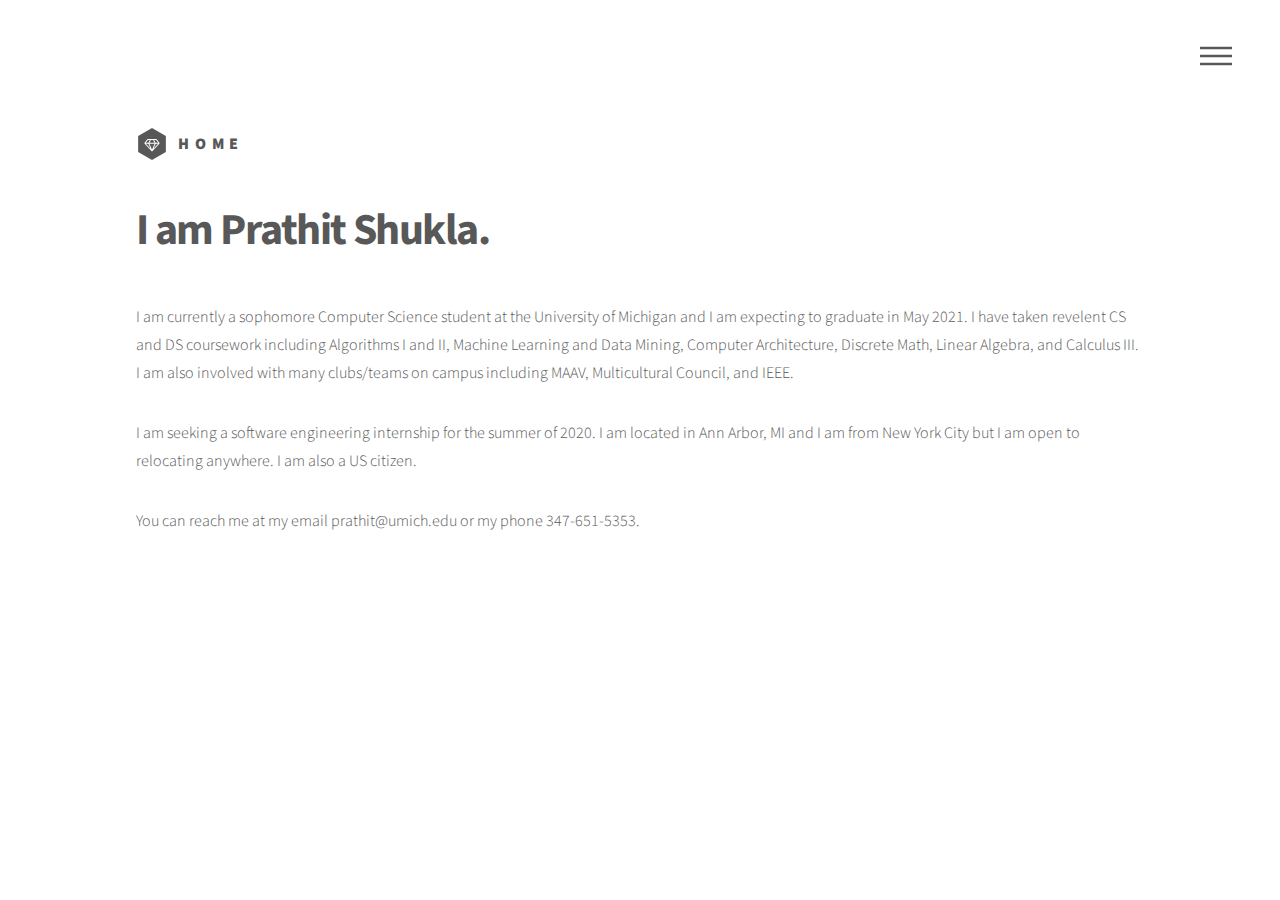
==== about.html @ e32b0708 "Added new working links" ====
<!DOCTYPE HTML>
<!--
	Phantom by HTML5 UP
	html5up.net | @ajlkn
	Free for personal and commercial use under the CCA 3.0 license (html5up.net/license)
-->
<html>
	<head>
	
		<meta charset="utf-8" />
		<meta name="viewport" content="width=device-width, initial-scale=1, user-scalable=no" />
		<link rel="stylesheet" href="assets/css/main.css" />
		<noscript><link rel="stylesheet" href="assets/css/noscript.css" /></noscript>
	</head>
	<body class="is-preload">
		<!-- Wrapper -->
			<div id="wrapper">

				<!-- Header -->
					<header id="header">
						<div class="inner">

							<!-- Logo -->
								<a href="index.html" class="logo">
									<span class="symbol"><img src="images/logo.svg" alt="" /></span><span class="title">Home</span>
								</a>

							<!-- Nav -->
								<nav>
									<ul>
										<li><a href="#menu">Menu</a></li>
									</ul>
								</nav>

						</div>
					</header>

				<!-- Menu -->
					<nav id="menu">
						<h2>Menu</h2>
						<ul>
							<li><a href="index.html">Home</a></li>
							<li><a href="about.html">About Me</a></li>
						</ul>
					</nav>

				<!-- Main -->
					<div id="main">
						<div class="inner">
							<h1>I am Prathit Shukla.</h1>
							
							<p>I am currently a sophomore Computer Science student at the University of Michigan and I am expecting to graduate in May 2021. I have taken revelent CS and DS coursework including Algorithms I and II, Machine Learning and Data Mining, Computer Architecture, Discrete Math, Linear Algebra, and Calculus III. I am also involved with many clubs/teams on campus including MAAV, Multicultural Council, and IEEE. </p>
							<p>I am seeking a software engineering internship for the summer of 2020. I am located in Ann Arbor, MI and I am from New York City but I am open to relocating anywhere. I am also a US citizen. </p>
							<p>You can reach me at my email prathit@umich.edu or my phone 347-651-5353. </p>
						</div>
					</div>

				

			</div>

		<!-- Scripts -->
			<script src="assets/js/jquery.min.js"></script>
			<script src="assets/js/browser.min.js"></script>
			<script src="assets/js/breakpoints.min.js"></script>
			<script src="assets/js/util.js"></script>
			<script src="assets/js/main.js"></script>

	</body>
</html>
---- assets/css/main.css ----
@import url(fontawesome-all.min.css);
@import url("https://fonts.googleapis.com/css?family=Source+Sans+Pro:300,700,900");

/*
	Phantom by HTML5 UP
	html5up.net | @ajlkn
	Free for personal and commercial use under the CCA 3.0 license (html5up.net/license)
*/

hr {
	display: block;
	position: relative;
	padding: 0;
	margin: 8px auto;
	height: 0;
	width: 100%;
	max-height: 0;
	font-size: 1px;
	line-height: 0;
	clear: both;
	border: none;
	border-top: 1px solid #aaaaaa;
	border-bottom: 1px solid #ffffff;
 }

html, body, div, span, applet, object,
iframe, h1, h2, h3, h4, h5, h6, p, blockquote,
pre, a, abbr, acronym, address, big, cite,
code, del, dfn, em, img, ins, kbd, q, s, samp,
small, strike, strong, sub, sup, tt, var, b,
u, i, center, dl, dt, dd, ol, ul, li, fieldset,
form, label, legend, table, caption, tbody,
tfoot, thead, tr, th, td, article, aside,
canvas, details, embed, figure, figcaption,
footer, header, hgroup, menu, nav, output, ruby,
section, summary, time, mark, audio, video {
	margin: 0;
	padding: 0;
	border: 0;
	font-size: 100%;
	font: inherit;
	vertical-align: baseline;}

article, aside, details, figcaption, figure,
footer, header, hgroup, menu, nav, section {
	display: block;}

body {
	line-height: 1;
}

ol, ul {
	list-style: none;
}

blockquote, q {
	quotes: none;
}

	blockquote:before, blockquote:after, q:before, q:after {
		content: '';
		content: none;
	}

table {
	border-collapse: collapse;
	border-spacing: 0;
}

body {
	-webkit-text-size-adjust: none;
}

mark {
	background-color: transparent;
	color: inherit;
}

input::-moz-focus-inner {
	border: 0;
	padding: 0;
}

input, select, textarea {
	-moz-appearance: none;
	-webkit-appearance: none;
	-ms-appearance: none;
	appearance: none;
}

/* Basic */

	@-ms-viewport {
		width: device-width;
	}

	body {
		-ms-overflow-style: scrollbar;
	}

	@media screen and (max-width: 480px) {

		html, body {
			min-width: 320px;
		}

	}

	html {
		box-sizing: border-box;
	}

	*, *:before, *:after {
		box-sizing: inherit;
	}

	body {
		background: #ffffff;
	}

		body.is-preload *, body.is-preload *:before, body.is-preload *:after {
			-moz-animation: none !important;
			-webkit-animation: none !important;
			-ms-animation: none !important;
			animation: none !important;
			-moz-transition: none !important;
			-webkit-transition: none !important;
			-ms-transition: none !important;
			transition: none !important;
		}

/* Type */

	body, input, select, textarea {
		color: #585858;
		font-family: "Source Sans Pro", Helvetica, sans-serif;
		font-size: 16pt;
		font-weight: 300;
		line-height: 1.75;
	}

		@media screen and (max-width: 1680px) {

			body, input, select, textarea {
				font-size: 14pt;
			}

		}

		@media screen and (max-width: 1280px) {

			body, input, select, textarea {
				font-size: 12pt;
			}

		}

	a {
		-moz-transition: border-bottom-color 0.2s ease, color 0.2s ease;
		-webkit-transition: border-bottom-color 0.2s ease, color 0.2s ease;
		-ms-transition: border-bottom-color 0.2s ease, color 0.2s ease;
		transition: border-bottom-color 0.2s ease, color 0.2s ease;
		text-decoration: none;
		color: #585858;
		border-bottom: dotted 1px rgba(88, 88, 88, 0.5);
	}

		a:hover {
			border-bottom-color: transparent;
			color: #f2849e !important;
		}

	strong, b {
		font-weight: 900;
	}

	em, i {
		font-style: italic;
	}

	p {
		margin: 0 0 2em 0;
	}

	h1 {
		font-size: 2.75em;
		font-weight: 700;
		line-height: 1.3;
		margin: 0 0 1em 0;
		letter-spacing: -0.035em;
	}

		h1 a {
			color: inherit;
		}

		@media screen and (max-width: 736px) {

			h1 {
				font-size: 2em;
				margin: 0 0 1em 0;
			}

		}

		@media screen and (max-width: 360px) {

			h1 {
				font-size: 1.75em;
			}

		}

	h2, h3, h4, h5, h6 {
		font-weight: 900;
		line-height: 1.5;
		margin: 0 0 2em 0;
		text-transform: uppercase;
		letter-spacing: 0.35em;
	}

		h2 a, h3 a, h4 a, h5 a, h6 a {
			color: inherit;
		}

	h2 {
		font-size: 1.1em;
	}

	h3 {
		font-size: 1em;
	}

	h4 {
		font-size: 0.8em;
	}

	h5 {
		font-size: 0.8em;
	}

	h6 {
		font-size: 0.8em;
	}

	@media screen and (max-width: 980px) {

		h1 br, h2 br, h3 br, h4 br, h5 br, h6 br {
			display: none;
		}

	}

	@media screen and (max-width: 736px) {

		h2 {
			font-size: 1em;
		}

		h3 {
			font-size: 0.8em;
		}

	}

	sub {
		font-size: 0.8em;
		position: relative;
		top: 0.5em;
	}

	sup {
		font-size: 0.8em;
		position: relative;
		top: -0.5em;
	}

	blockquote {
		border-left: solid 4px #c9c9c9;
		font-style: italic;
		margin: 0 0 2em 0;
		padding: 0.5em 0 0.5em 2em;
	}

	code {
		background: rgba(144, 144, 144, 0.075);
		border-radius: 4px;
		border: solid 1px #c9c9c9;
		font-family: "Courier New", monospace;
		font-size: 0.9em;
		margin: 0 0.25em;
		padding: 0.25em 0.65em;
	}

	pre {
		-webkit-overflow-scrolling: touch;
		font-family: "Courier New", monospace;
		font-size: 0.9em;
		margin: 0 0 2em 0;
	}

		pre code {
			display: block;
			line-height: 1.75;
			padding: 1em 1.5em;
			overflow-x: auto;
		}

	hr {
		border: 0;
		border-bottom: solid 1px #c9c9c9;
		margin: 2em 0;
	}

		hr.major {
			margin: 3em 0;
		}

	.align-left {
		text-align: left;
	}

	.align-center {
		text-align: center;
	}

	.align-right {
		text-align: right;
	}

/* Row */

	.row {
		display: flex;
		flex-wrap: wrap;
		box-sizing: border-box;
		align-items: stretch;
	}

		.row > * {
			box-sizing: border-box;
		}

		.row.gtr-uniform > * > :last-child {
			margin-bottom: 0;
		}

		.row.aln-left {
			justify-content: flex-start;
		}

		.row.aln-center {
			justify-content: center;
		}

		.row.aln-right {
			justify-content: flex-end;
		}

		.row.aln-top {
			align-items: flex-start;
		}

		.row.aln-middle {
			align-items: center;
		}

		.row.aln-bottom {
			align-items: flex-end;
		}

		.row > .imp {
			order: -1;
		}

		.row > .col-1 {
			width: 8.33333%;
		}

		.row > .off-1 {
			margin-left: 8.33333%;
		}

		.row > .col-2 {
			width: 16.66667%;
		}

		.row > .off-2 {
			margin-left: 16.66667%;
		}

		.row > .col-3 {
			width: 25%;
		}

		.row > .off-3 {
			margin-left: 25%;
		}

		.row > .col-4 {
			width: 33.33333%;
		}

		.row > .off-4 {
			margin-left: 33.33333%;
		}

		.row > .col-5 {
			width: 41.66667%;
		}

		.row > .off-5 {
			margin-left: 41.66667%;
		}

		.row > .col-6 {
			width: 50%;
		}

		.row > .off-6 {
			margin-left: 50%;
		}

		.row > .col-7 {
			width: 58.33333%;
		}

		.row > .off-7 {
			margin-left: 58.33333%;
		}

		.row > .col-8 {
			width: 66.66667%;
		}

		.row > .off-8 {
			margin-left: 66.66667%;
		}

		.row > .col-9 {
			width: 75%;
		}

		.row > .off-9 {
			margin-left: 75%;
		}

		.row > .col-10 {
			width: 83.33333%;
		}

		.row > .off-10 {
			margin-left: 83.33333%;
		}

		.row > .col-11 {
			width: 91.66667%;
		}

		.row > .off-11 {
			margin-left: 91.66667%;
		}

		.row > .col-12 {
			width: 100%;
		}

		.row > .off-12 {
			margin-left: 100%;
		}

		.row.gtr-0 {
			margin-top: 0;
			margin-left: 0em;
		}

			.row.gtr-0 > * {
				padding: 0 0 0 0em;
			}

			.row.gtr-0.gtr-uniform {
				margin-top: 0em;
			}

				.row.gtr-0.gtr-uniform > * {
					padding-top: 0em;
				}

		.row.gtr-25 {
			margin-top: 0;
			margin-left: -0.5em;
		}

			.row.gtr-25 > * {
				padding: 0 0 0 0.5em;
			}

			.row.gtr-25.gtr-uniform {
				margin-top: -0.5em;
			}

				.row.gtr-25.gtr-uniform > * {
					padding-top: 0.5em;
				}

		.row.gtr-50 {
			margin-top: 0;
			margin-left: -1em;
		}

			.row.gtr-50 > * {
				padding: 0 0 0 1em;
			}

			.row.gtr-50.gtr-uniform {
				margin-top: -1em;
			}

				.row.gtr-50.gtr-uniform > * {
					padding-top: 1em;
				}

		.row {
			margin-top: 0;
			margin-left: -2em;
		}

			.row > * {
				padding: 0 0 0 2em;
			}

			.row.gtr-uniform {
				margin-top: -2em;
			}

				.row.gtr-uniform > * {
					padding-top: 2em;
				}

		.row.gtr-150 {
			margin-top: 0;
			margin-left: -3em;
		}

			.row.gtr-150 > * {
				padding: 0 0 0 3em;
			}

			.row.gtr-150.gtr-uniform {
				margin-top: -3em;
			}

				.row.gtr-150.gtr-uniform > * {
					padding-top: 3em;
				}

		.row.gtr-200 {
			margin-top: 0;
			margin-left: -4em;
		}

			.row.gtr-200 > * {
				padding: 0 0 0 4em;
			}

			.row.gtr-200.gtr-uniform {
				margin-top: -4em;
			}

				.row.gtr-200.gtr-uniform > * {
					padding-top: 4em;
				}

		@media screen and (max-width: 1680px) {

			.row {
				display: flex;
				flex-wrap: wrap;
				box-sizing: border-box;
				align-items: stretch;
			}

				.row > * {
					box-sizing: border-box;
				}

				.row.gtr-uniform > * > :last-child {
					margin-bottom: 0;
				}

				.row.aln-left {
					justify-content: flex-start;
				}

				.row.aln-center {
					justify-content: center;
				}

				.row.aln-right {
					justify-content: flex-end;
				}

				.row.aln-top {
					align-items: flex-start;
				}

				.row.aln-middle {
					align-items: center;
				}

				.row.aln-bottom {
					align-items: flex-end;
				}

				.row > .imp-xlarge {
					order: -1;
				}

				.row > .col-1-xlarge {
					width: 8.33333%;
				}

				.row > .off-1-xlarge {
					margin-left: 8.33333%;
				}

				.row > .col-2-xlarge {
					width: 16.66667%;
				}

				.row > .off-2-xlarge {
					margin-left: 16.66667%;
				}

				.row > .col-3-xlarge {
					width: 25%;
				}

				.row > .off-3-xlarge {
					margin-left: 25%;
				}

				.row > .col-4-xlarge {
					width: 33.33333%;
				}

				.row > .off-4-xlarge {
					margin-left: 33.33333%;
				}

				.row > .col-5-xlarge {
					width: 41.66667%;
				}

				.row > .off-5-xlarge {
					margin-left: 41.66667%;
				}

				.row > .col-6-xlarge {
					width: 50%;
				}

				.row > .off-6-xlarge {
					margin-left: 50%;
				}

				.row > .col-7-xlarge {
					width: 58.33333%;
				}

				.row > .off-7-xlarge {
					margin-left: 58.33333%;
				}

				.row > .col-8-xlarge {
					width: 66.66667%;
				}

				.row > .off-8-xlarge {
					margin-left: 66.66667%;
				}

				.row > .col-9-xlarge {
					width: 75%;
				}

				.row > .off-9-xlarge {
					margin-left: 75%;
				}

				.row > .col-10-xlarge {
					width: 83.33333%;
				}

				.row > .off-10-xlarge {
					margin-left: 83.33333%;
				}

				.row > .col-11-xlarge {
					width: 91.66667%;
				}

				.row > .off-11-xlarge {
					margin-left: 91.66667%;
				}

				.row > .col-12-xlarge {
					width: 100%;
				}

				.row > .off-12-xlarge {
					margin-left: 100%;
				}

				.row.gtr-0 {
					margin-top: 0;
					margin-left: 0em;
				}

					.row.gtr-0 > * {
						padding: 0 0 0 0em;
					}

					.row.gtr-0.gtr-uniform {
						margin-top: 0em;
					}

						.row.gtr-0.gtr-uniform > * {
							padding-top: 0em;
						}

				.row.gtr-25 {
					margin-top: 0;
					margin-left: -0.5em;
				}

					.row.gtr-25 > * {
						padding: 0 0 0 0.5em;
					}

					.row.gtr-25.gtr-uniform {
						margin-top: -0.5em;
					}

						.row.gtr-25.gtr-uniform > * {
							padding-top: 0.5em;
						}

				.row.gtr-50 {
					margin-top: 0;
					margin-left: -1em;
				}

					.row.gtr-50 > * {
						padding: 0 0 0 1em;
					}

					.row.gtr-50.gtr-uniform {
						margin-top: -1em;
					}

						.row.gtr-50.gtr-uniform > * {
							padding-top: 1em;
						}

				.row {
					margin-top: 0;
					margin-left: -2em;
				}

					.row > * {
						padding: 0 0 0 2em;
					}

					.row.gtr-uniform {
						margin-top: -2em;
					}

						.row.gtr-uniform > * {
							padding-top: 2em;
						}

				.row.gtr-150 {
					margin-top: 0;
					margin-left: -3em;
				}

					.row.gtr-150 > * {
						padding: 0 0 0 3em;
					}

					.row.gtr-150.gtr-uniform {
						margin-top: -3em;
					}

						.row.gtr-150.gtr-uniform > * {
							padding-top: 3em;
						}

				.row.gtr-200 {
					margin-top: 0;
					margin-left: -4em;
				}

					.row.gtr-200 > * {
						padding: 0 0 0 4em;
					}

					.row.gtr-200.gtr-uniform {
						margin-top: -4em;
					}

						.row.gtr-200.gtr-uniform > * {
							padding-top: 4em;
						}

		}

		@media screen and (max-width: 1280px) {

			.row {
				display: flex;
				flex-wrap: wrap;
				box-sizing: border-box;
				align-items: stretch;
			}

				.row > * {
					box-sizing: border-box;
				}

				.row.gtr-uniform > * > :last-child {
					margin-bottom: 0;
				}

				.row.aln-left {
					justify-content: flex-start;
				}

				.row.aln-center {
					justify-content: center;
				}

				.row.aln-right {
					justify-content: flex-end;
				}

				.row.aln-top {
					align-items: flex-start;
				}

				.row.aln-middle {
					align-items: center;
				}

				.row.aln-bottom {
					align-items: flex-end;
				}

				.row > .imp-large {
					order: -1;
				}

				.row > .col-1-large {
					width: 8.33333%;
				}

				.row > .off-1-large {
					margin-left: 8.33333%;
				}

				.row > .col-2-large {
					width: 16.66667%;
				}

				.row > .off-2-large {
					margin-left: 16.66667%;
				}

				.row > .col-3-large {
					width: 25%;
				}

				.row > .off-3-large {
					margin-left: 25%;
				}

				.row > .col-4-large {
					width: 33.33333%;
				}

				.row > .off-4-large {
					margin-left: 33.33333%;
				}

				.row > .col-5-large {
					width: 41.66667%;
				}

				.row > .off-5-large {
					margin-left: 41.66667%;
				}

				.row > .col-6-large {
					width: 50%;
				}

				.row > .off-6-large {
					margin-left: 50%;
				}

				.row > .col-7-large {
					width: 58.33333%;
				}

				.row > .off-7-large {
					margin-left: 58.33333%;
				}

				.row > .col-8-large {
					width: 66.66667%;
				}

				.row > .off-8-large {
					margin-left: 66.66667%;
				}

				.row > .col-9-large {
					width: 75%;
				}

				.row > .off-9-large {
					margin-left: 75%;
				}

				.row > .col-10-large {
					width: 83.33333%;
				}

				.row > .off-10-large {
					margin-left: 83.33333%;
				}

				.row > .col-11-large {
					width: 91.66667%;
				}

				.row > .off-11-large {
					margin-left: 91.66667%;
				}

				.row > .col-12-large {
					width: 100%;
				}

				.row > .off-12-large {
					margin-left: 100%;
				}

				.row.gtr-0 {
					margin-top: 0;
					margin-left: 0em;
				}

					.row.gtr-0 > * {
						padding: 0 0 0 0em;
					}

					.row.gtr-0.gtr-uniform {
						margin-top: 0em;
					}

						.row.gtr-0.gtr-uniform > * {
							padding-top: 0em;
						}

				.row.gtr-25 {
					margin-top: 0;
					margin-left: -0.5em;
				}

					.row.gtr-25 > * {
						padding: 0 0 0 0.5em;
					}

					.row.gtr-25.gtr-uniform {
						margin-top: -0.5em;
					}

						.row.gtr-25.gtr-uniform > * {
							padding-top: 0.5em;
						}

				.row.gtr-50 {
					margin-top: 0;
					margin-left: -1em;
				}

					.row.gtr-50 > * {
						padding: 0 0 0 1em;
					}

					.row.gtr-50.gtr-uniform {
						margin-top: -1em;
					}

						.row.gtr-50.gtr-uniform > * {
							padding-top: 1em;
						}

				.row {
					margin-top: 0;
					margin-left: -2em;
				}

					.row > * {
						padding: 0 0 0 2em;
					}

					.row.gtr-uniform {
						margin-top: -2em;
					}

						.row.gtr-uniform > * {
							padding-top: 2em;
						}

				.row.gtr-150 {
					margin-top: 0;
					margin-left: -3em;
				}

					.row.gtr-150 > * {
						padding: 0 0 0 3em;
					}

					.row.gtr-150.gtr-uniform {
						margin-top: -3em;
					}

						.row.gtr-150.gtr-uniform > * {
							padding-top: 3em;
						}

				.row.gtr-200 {
					margin-top: 0;
					margin-left: -4em;
				}

					.row.gtr-200 > * {
						padding: 0 0 0 4em;
					}

					.row.gtr-200.gtr-uniform {
						margin-top: -4em;
					}

						.row.gtr-200.gtr-uniform > * {
							padding-top: 4em;
						}

		}

		@media screen and (max-width: 980px) {

			.row {
				display: flex;
				flex-wrap: wrap;
				box-sizing: border-box;
				align-items: stretch;
			}

				.row > * {
					box-sizing: border-box;
				}

				.row.gtr-uniform > * > :last-child {
					margin-bottom: 0;
				}

				.row.aln-left {
					justify-content: flex-start;
				}

				.row.aln-center {
					justify-content: center;
				}

				.row.aln-right {
					justify-content: flex-end;
				}

				.row.aln-top {
					align-items: flex-start;
				}

				.row.aln-middle {
					align-items: center;
				}

				.row.aln-bottom {
					align-items: flex-end;
				}

				.row > .imp-medium {
					order: -1;
				}

				.row > .col-1-medium {
					width: 8.33333%;
				}

				.row > .off-1-medium {
					margin-left: 8.33333%;
				}

				.row > .col-2-medium {
					width: 16.66667%;
				}

				.row > .off-2-medium {
					margin-left: 16.66667%;
				}

				.row > .col-3-medium {
					width: 25%;
				}

				.row > .off-3-medium {
					margin-left: 25%;
				}

				.row > .col-4-medium {
					width: 33.33333%;
				}

				.row > .off-4-medium {
					margin-left: 33.33333%;
				}

				.row > .col-5-medium {
					width: 41.66667%;
				}

				.row > .off-5-medium {
					margin-left: 41.66667%;
				}

				.row > .col-6-medium {
					width: 50%;
				}

				.row > .off-6-medium {
					margin-left: 50%;
				}

				.row > .col-7-medium {
					width: 58.33333%;
				}

				.row > .off-7-medium {
					margin-left: 58.33333%;
				}

				.row > .col-8-medium {
					width: 66.66667%;
				}

				.row > .off-8-medium {
					margin-left: 66.66667%;
				}

				.row > .col-9-medium {
					width: 75%;
				}

				.row > .off-9-medium {
					margin-left: 75%;
				}

				.row > .col-10-medium {
					width: 83.33333%;
				}

				.row > .off-10-medium {
					margin-left: 83.33333%;
				}

				.row > .col-11-medium {
					width: 91.66667%;
				}

				.row > .off-11-medium {
					margin-left: 91.66667%;
				}

				.row > .col-12-medium {
					width: 100%;
				}

				.row > .off-12-medium {
					margin-left: 100%;
				}

				.row.gtr-0 {
					margin-top: 0;
					margin-left: 0em;
				}

					.row.gtr-0 > * {
						padding: 0 0 0 0em;
					}

					.row.gtr-0.gtr-uniform {
						margin-top: 0em;
					}

						.row.gtr-0.gtr-uniform > * {
							padding-top: 0em;
						}

				.row.gtr-25 {
					margin-top: 0;
					margin-left: -0.375em;
				}

					.row.gtr-25 > * {
						padding: 0 0 0 0.375em;
					}

					.row.gtr-25.gtr-uniform {
						margin-top: -0.375em;
					}

						.row.gtr-25.gtr-uniform > * {
							padding-top: 0.375em;
						}

				.row.gtr-50 {
					margin-top: 0;
					margin-left: -0.75em;
				}

					.row.gtr-50 > * {
						padding: 0 0 0 0.75em;
					}

					.row.gtr-50.gtr-uniform {
						margin-top: -0.75em;
					}

						.row.gtr-50.gtr-uniform > * {
							padding-top: 0.75em;
						}

				.row {
					margin-top: 0;
					margin-left: -1.5em;
				}

					.row > * {
						padding: 0 0 0 1.5em;
					}

					.row.gtr-uniform {
						margin-top: -1.5em;
					}

						.row.gtr-uniform > * {
							padding-top: 1.5em;
						}

				.row.gtr-150 {
					margin-top: 0;
					margin-left: -2.25em;
				}

					.row.gtr-150 > * {
						padding: 0 0 0 2.25em;
					}

					.row.gtr-150.gtr-uniform {
						margin-top: -2.25em;
					}

						.row.gtr-150.gtr-uniform > * {
							padding-top: 2.25em;
						}

				.row.gtr-200 {
					margin-top: 0;
					margin-left: -3em;
				}

					.row.gtr-200 > * {
						padding: 0 0 0 3em;
					}

					.row.gtr-200.gtr-uniform {
						margin-top: -3em;
					}

						.row.gtr-200.gtr-uniform > * {
							padding-top: 3em;
						}

		}

		@media screen and (max-width: 736px) {

			.row {
				display: flex;
				flex-wrap: wrap;
				box-sizing: border-box;
				align-items: stretch;
			}

				.row > * {
					box-sizing: border-box;
				}

				.row.gtr-uniform > * > :last-child {
					margin-bottom: 0;
				}

				.row.aln-left {
					justify-content: flex-start;
				}

				.row.aln-center {
					justify-content: center;
				}

				.row.aln-right {
					justify-content: flex-end;
				}

				.row.aln-top {
					align-items: flex-start;
				}

				.row.aln-middle {
					align-items: center;
				}

				.row.aln-bottom {
					align-items: flex-end;
				}

				.row > .imp-small {
					order: -1;
				}

				.row > .col-1-small {
					width: 8.33333%;
				}

				.row > .off-1-small {
					margin-left: 8.33333%;
				}

				.row > .col-2-small {
					width: 16.66667%;
				}

				.row > .off-2-small {
					margin-left: 16.66667%;
				}

				.row > .col-3-small {
					width: 25%;
				}

				.row > .off-3-small {
					margin-left: 25%;
				}

				.row > .col-4-small {
					width: 33.33333%;
				}

				.row > .off-4-small {
					margin-left: 33.33333%;
				}

				.row > .col-5-small {
					width: 41.66667%;
				}

				.row > .off-5-small {
					margin-left: 41.66667%;
				}

				.row > .col-6-small {
					width: 50%;
				}

				.row > .off-6-small {
					margin-left: 50%;
				}

				.row > .col-7-small {
					width: 58.33333%;
				}

				.row > .off-7-small {
					margin-left: 58.33333%;
				}

				.row > .col-8-small {
					width: 66.66667%;
				}

				.row > .off-8-small {
					margin-left: 66.66667%;
				}

				.row > .col-9-small {
					width: 75%;
				}

				.row > .off-9-small {
					margin-left: 75%;
				}

				.row > .col-10-small {
					width: 83.33333%;
				}

				.row > .off-10-small {
					margin-left: 83.33333%;
				}

				.row > .col-11-small {
					width: 91.66667%;
				}

				.row > .off-11-small {
					margin-left: 91.66667%;
				}

				.row > .col-12-small {
					width: 100%;
				}

				.row > .off-12-small {
					margin-left: 100%;
				}

				.row.gtr-0 {
					margin-top: 0;
					margin-left: 0em;
				}

					.row.gtr-0 > * {
						padding: 0 0 0 0em;
					}

					.row.gtr-0.gtr-uniform {
						margin-top: 0em;
					}

						.row.gtr-0.gtr-uniform > * {
							padding-top: 0em;
						}

				.row.gtr-25 {
					margin-top: 0;
					margin-left: -0.25em;
				}

					.row.gtr-25 > * {
						padding: 0 0 0 0.25em;
					}

					.row.gtr-25.gtr-uniform {
						margin-top: -0.25em;
					}

						.row.gtr-25.gtr-uniform > * {
							padding-top: 0.25em;
						}

				.row.gtr-50 {
					margin-top: 0;
					margin-left: -0.5em;
				}

					.row.gtr-50 > * {
						padding: 0 0 0 0.5em;
					}

					.row.gtr-50.gtr-uniform {
						margin-top: -0.5em;
					}

						.row.gtr-50.gtr-uniform > * {
							padding-top: 0.5em;
						}

				.row {
					margin-top: 0;
					margin-left: -1em;
				}

					.row > * {
						padding: 0 0 0 1em;
					}

					.row.gtr-uniform {
						margin-top: -1em;
					}

						.row.gtr-uniform > * {
							padding-top: 1em;
						}

				.row.gtr-150 {
					margin-top: 0;
					margin-left: -1.5em;
				}

					.row.gtr-150 > * {
						padding: 0 0 0 1.5em;
					}

					.row.gtr-150.gtr-uniform {
						margin-top: -1.5em;
					}

						.row.gtr-150.gtr-uniform > * {
							padding-top: 1.5em;
						}

				.row.gtr-200 {
					margin-top: 0;
					margin-left: -2em;
				}

					.row.gtr-200 > * {
						padding: 0 0 0 2em;
					}

					.row.gtr-200.gtr-uniform {
						margin-top: -2em;
					}

						.row.gtr-200.gtr-uniform > * {
							padding-top: 2em;
						}

		}

		@media screen and (max-width: 480px) {

			.row {
				display: flex;
				flex-wrap: wrap;
				box-sizing: border-box;
				align-items: stretch;
			}

				.row > * {
					box-sizing: border-box;
				}

				.row.gtr-uniform > * > :last-child {
					margin-bottom: 0;
				}

				.row.aln-left {
					justify-content: flex-start;
				}

				.row.aln-center {
					justify-content: center;
				}

				.row.aln-right {
					justify-content: flex-end;
				}

				.row.aln-top {
					align-items: flex-start;
				}

				.row.aln-middle {
					align-items: center;
				}

				.row.aln-bottom {
					align-items: flex-end;
				}

				.row > .imp-xsmall {
					order: -1;
				}

				.row > .col-1-xsmall {
					width: 8.33333%;
				}

				.row > .off-1-xsmall {
					margin-left: 8.33333%;
				}

				.row > .col-2-xsmall {
					width: 16.66667%;
				}

				.row > .off-2-xsmall {
					margin-left: 16.66667%;
				}

				.row > .col-3-xsmall {
					width: 25%;
				}

				.row > .off-3-xsmall {
					margin-left: 25%;
				}

				.row > .col-4-xsmall {
					width: 33.33333%;
				}

				.row > .off-4-xsmall {
					margin-left: 33.33333%;
				}

				.row > .col-5-xsmall {
					width: 41.66667%;
				}

				.row > .off-5-xsmall {
					margin-left: 41.66667%;
				}

				.row > .col-6-xsmall {
					width: 50%;
				}

				.row > .off-6-xsmall {
					margin-left: 50%;
				}

				.row > .col-7-xsmall {
					width: 58.33333%;
				}

				.row > .off-7-xsmall {
					margin-left: 58.33333%;
				}

				.row > .col-8-xsmall {
					width: 66.66667%;
				}

				.row > .off-8-xsmall {
					margin-left: 66.66667%;
				}

				.row > .col-9-xsmall {
					width: 75%;
				}

				.row > .off-9-xsmall {
					margin-left: 75%;
				}

				.row > .col-10-xsmall {
					width: 83.33333%;
				}

				.row > .off-10-xsmall {
					margin-left: 83.33333%;
				}

				.row > .col-11-xsmall {
					width: 91.66667%;
				}

				.row > .off-11-xsmall {
					margin-left: 91.66667%;
				}

				.row > .col-12-xsmall {
					width: 100%;
				}

				.row > .off-12-xsmall {
					margin-left: 100%;
				}

				.row.gtr-0 {
					margin-top: 0;
					margin-left: 0em;
				}

					.row.gtr-0 > * {
						padding: 0 0 0 0em;
					}

					.row.gtr-0.gtr-uniform {
						margin-top: 0em;
					}

						.row.gtr-0.gtr-uniform > * {
							padding-top: 0em;
						}

				.row.gtr-25 {
					margin-top: 0;
					margin-left: -0.25em;
				}

					.row.gtr-25 > * {
						padding: 0 0 0 0.25em;
					}

					.row.gtr-25.gtr-uniform {
						margin-top: -0.25em;
					}

						.row.gtr-25.gtr-uniform > * {
							padding-top: 0.25em;
						}

				.row.gtr-50 {
					margin-top: 0;
					margin-left: -0.5em;
				}

					.row.gtr-50 > * {
						padding: 0 0 0 0.5em;
					}

					.row.gtr-50.gtr-uniform {
						margin-top: -0.5em;
					}

						.row.gtr-50.gtr-uniform > * {
							padding-top: 0.5em;
						}

				.row {
					margin-top: 0;
					margin-left: -1em;
				}

					.row > * {
						padding: 0 0 0 1em;
					}

					.row.gtr-uniform {
						margin-top: -1em;
					}

						.row.gtr-uniform > * {
							padding-top: 1em;
						}

				.row.gtr-150 {
					margin-top: 0;
					margin-left: -1.5em;
				}

					.row.gtr-150 > * {
						padding: 0 0 0 1.5em;
					}

					.row.gtr-150.gtr-uniform {
						margin-top: -1.5em;
					}

						.row.gtr-150.gtr-uniform > * {
							padding-top: 1.5em;
						}

				.row.gtr-200 {
					margin-top: 0;
					margin-left: -2em;
				}

					.row.gtr-200 > * {
						padding: 0 0 0 2em;
					}

					.row.gtr-200.gtr-uniform {
						margin-top: -2em;
					}

						.row.gtr-200.gtr-uniform > * {
							padding-top: 2em;
						}

		}

/* Section/Article */

	section.special, article.special {
		text-align: center;
	}

	header p {
		margin-top: -1em;
	}

	@media screen and (max-width: 736px) {

		header p {
			margin-top: 0;
		}

	}

/* Icon */

	.icon {
		text-decoration: none;
		border-bottom: none;
		position: relative;
	}

		.icon:before {
			-moz-osx-font-smoothing: grayscale;
			-webkit-font-smoothing: antialiased;
			display: inline-block;
			font-style: normal;
			font-variant: normal;
			text-rendering: auto;
			line-height: 1;
			text-transform: none !important;
			font-family: 'Font Awesome 5 Free';
			font-weight: 400;
		}

		.icon > .label {
			display: none;
		}

		.icon:before {
			line-height: inherit;
		}

		.icon.solid:before {
			font-weight: 900;
		}

		.icon.brands:before {
			font-family: 'Font Awesome 5 Brands';
		}

		.icon.style2 {
			-moz-transition: background-color 0.2s ease-in-out, color 0.2s ease-in-out, border-color 0.2s ease-in-out;
			-webkit-transition: background-color 0.2s ease-in-out, color 0.2s ease-in-out, border-color 0.2s ease-in-out;
			-ms-transition: background-color 0.2s ease-in-out, color 0.2s ease-in-out, border-color 0.2s ease-in-out;
			transition: background-color 0.2s ease-in-out, color 0.2s ease-in-out, border-color 0.2s ease-in-out;
			background-color: transparent;
			border: solid 1px #c9c9c9;
			border-radius: 4px;
			width: 2.65em;
			height: 2.65em;
			display: inline-block;
			text-align: center;
			line-height: 2.65em;
			color: inherit;
		}

			.icon.style2:before {
				font-size: 1.1em;
			}

			.icon.style2:hover {
				color: #f2849e;
				border-color: #f2849e;
			}

			.icon.style2:active {
				background-color: rgba(242, 132, 158, 0.1);
			}

/* List */

	ol {
		list-style: decimal;
		margin: 0 0 2em 0;
		padding-left: 1.25em;
	}

		ol li {
			padding-left: 0.25em;
		}

	ul {
		list-style: disc;
		margin: 0 0 2em 0;
		padding-left: 1em;
	}

		ul li {
			padding-left: 0.5em;
		}

		ul.alt {
			list-style: none;
			padding-left: 0;
		}

			ul.alt li {
				border-top: solid 1px #c9c9c9;
				padding: 0.5em 0;
			}

				ul.alt li:first-child {
					border-top: 0;
					padding-top: 0;
				}

	dl {
		margin: 0 0 2em 0;
	}

		dl dt {
			display: block;
			font-weight: 900;
			margin: 0 0 1em 0;
		}

		dl dd {
			margin-left: 2em;
		}

/* Actions */

	ul.actions {
		display: -moz-flex;
		display: -webkit-flex;
		display: -ms-flex;
		display: flex;
		cursor: default;
		list-style: none;
		margin-left: -1em;
		padding-left: 0;
	}

		ul.actions li {
			padding: 0 0 0 1em;
			vertical-align: middle;
		}

		ul.actions.special {
			-moz-justify-content: center;
			-webkit-justify-content: center;
			-ms-justify-content: center;
			justify-content: center;
			width: 100%;
			margin-left: 0;
		}

			ul.actions.special li:first-child {
				padding-left: 0;
			}

		ul.actions.stacked {
			-moz-flex-direction: column;
			-webkit-flex-direction: column;
			-ms-flex-direction: column;
			flex-direction: column;
			margin-left: 0;
		}

			ul.actions.stacked li {
				padding: 1.3em 0 0 0;
			}

				ul.actions.stacked li:first-child {
					padding-top: 0;
				}

		ul.actions.fit {
			width: calc(100% + 1em);
		}

			ul.actions.fit li {
				-moz-flex-grow: 1;
				-webkit-flex-grow: 1;
				-ms-flex-grow: 1;
				flex-grow: 1;
				-moz-flex-shrink: 1;
				-webkit-flex-shrink: 1;
				-ms-flex-shrink: 1;
				flex-shrink: 1;
				width: 100%;
			}

				ul.actions.fit li > * {
					width: 100%;
				}

			ul.actions.fit.stacked {
				width: 100%;
			}

		@media screen and (max-width: 480px) {

			ul.actions:not(.fixed) {
				-moz-flex-direction: column;
				-webkit-flex-direction: column;
				-ms-flex-direction: column;
				flex-direction: column;
				margin-left: 0;
				width: 100% !important;
			}

				ul.actions:not(.fixed) li {
					-moz-flex-grow: 1;
					-webkit-flex-grow: 1;
					-ms-flex-grow: 1;
					flex-grow: 1;
					-moz-flex-shrink: 1;
					-webkit-flex-shrink: 1;
					-ms-flex-shrink: 1;
					flex-shrink: 1;
					padding: 1em 0 0 0;
					text-align: center;
					width: 100%;
				}

					ul.actions:not(.fixed) li > * {
						width: 100%;
					}

					ul.actions:not(.fixed) li:first-child {
						padding-top: 0;
					}

					ul.actions:not(.fixed) li input[type="submit"],
					ul.actions:not(.fixed) li input[type="reset"],
					ul.actions:not(.fixed) li input[type="button"],
					ul.actions:not(.fixed) li button,
					ul.actions:not(.fixed) li .button {
						width: 100%;
					}

						ul.actions:not(.fixed) li input[type="submit"].icon:before,
						ul.actions:not(.fixed) li input[type="reset"].icon:before,
						ul.actions:not(.fixed) li input[type="button"].icon:before,
						ul.actions:not(.fixed) li button.icon:before,
						ul.actions:not(.fixed) li .button.icon:before {
							margin-left: -0.5rem;
						}

		}

/* Icons */

	ul.icons {
		cursor: default;
		list-style: none;
		padding-left: 0;
		margin: -1em 0 2em -1em;
	}

		ul.icons li {
			display: inline-block;
			padding: 1em 0 0 1em;
		}

/* Form */

	form {
		margin: 0 0 2em 0;
		overflow-x: hidden;
	}

		form > :last-child {
			margin-bottom: 0;
		}

		form > .fields {
			display: -moz-flex;
			display: -webkit-flex;
			display: -ms-flex;
			display: flex;
			-moz-flex-wrap: wrap;
			-webkit-flex-wrap: wrap;
			-ms-flex-wrap: wrap;
			flex-wrap: wrap;
			width: calc(100% + 3em);
			margin: -1.5em 0 2em -1.5em;
		}

			form > .fields > .field {
				-moz-flex-grow: 0;
				-webkit-flex-grow: 0;
				-ms-flex-grow: 0;
				flex-grow: 0;
				-moz-flex-shrink: 0;
				-webkit-flex-shrink: 0;
				-ms-flex-shrink: 0;
				flex-shrink: 0;
				padding: 1.5em 0 0 1.5em;
				width: calc(100% - 1.5em);
			}

				form > .fields > .field.half {
					width: calc(50% - 0.75em);
				}

				form > .fields > .field.third {
					width: calc(100%/3 - 0.5em);
				}

				form > .fields > .field.quarter {
					width: calc(25% - 0.375em);
				}

		@media screen and (max-width: 480px) {

			form > .fields {
				width: calc(100% + 3em);
				margin: -1.5em 0 2em -1.5em;
			}

				form > .fields > .field {
					padding: 1.5em 0 0 1.5em;
					width: calc(100% - 1.5em);
				}

					form > .fields > .field.half {
						width: calc(100% - 1.5em);
					}

					form > .fields > .field.third {
						width: calc(100% - 1.5em);
					}

					form > .fields > .field.quarter {
						width: calc(100% - 1.5em);
					}

		}

	label {
		display: block;
		font-size: 0.9em;
		font-weight: 900;
		margin: 0 0 1em 0;
	}

	input[type="text"],
	input[type="password"],
	input[type="email"],
	input[type="tel"],
	select,
	textarea {
		-moz-appearance: none;
		-webkit-appearance: none;
		-ms-appearance: none;
		appearance: none;
		background-color: transparent;
		border: none;
		border-radius: 0;
		border-bottom: solid 1px #c9c9c9;
		color: inherit;
		display: block;
		outline: 0;
		padding: 0;
		text-decoration: none;
		width: 100%;
	}

		input[type="text"]:invalid,
		input[type="password"]:invalid,
		input[type="email"]:invalid,
		input[type="tel"]:invalid,
		select:invalid,
		textarea:invalid {
			box-shadow: none;
		}

		input[type="text"]:focus,
		input[type="password"]:focus,
		input[type="email"]:focus,
		input[type="tel"]:focus,
		select:focus,
		textarea:focus {
			border-bottom-color: #f2849e;
			box-shadow: inset 0 -1px 0 0 #f2849e;
		}

	select {
		background-image: url("data:image/svg+xml;charset=utf8,%3Csvg xmlns='http://www.w3.org/2000/svg' width='40' height='40' preserveAspectRatio='none' viewBox='0 0 40 40'%3E%3Cpath d='M9.4,12.3l10.4,10.4l10.4-10.4c0.2-0.2,0.5-0.4,0.9-0.4c0.3,0,0.6,0.1,0.9,0.4l3.3,3.3c0.2,0.2,0.4,0.5,0.4,0.9 c0,0.4-0.1,0.6-0.4,0.9L20.7,31.9c-0.2,0.2-0.5,0.4-0.9,0.4c-0.3,0-0.6-0.1-0.9-0.4L4.3,17.3c-0.2-0.2-0.4-0.5-0.4-0.9 c0-0.4,0.1-0.6,0.4-0.9l3.3-3.3c0.2-0.2,0.5-0.4,0.9-0.4S9.1,12.1,9.4,12.3z' fill='%23c9c9c9' /%3E%3C/svg%3E");
		background-size: 1.25rem;
		background-repeat: no-repeat;
		background-position: calc(100% - 1rem) center;
		height: 3em;
		padding-right: 3em;
		text-overflow: ellipsis;
	}

		select option {
			background: #ffffff;
		}

		select:focus::-ms-value {
			background-color: transparent;
		}

		select::-ms-expand {
			display: none;
		}

	input[type="text"],
	input[type="password"],
	input[type="email"],
	select {
		height: 3em;
	}

	textarea {
		padding: 0;
		min-height: 3.75em;
	}

	input[type="checkbox"],
	input[type="radio"] {
		-moz-appearance: none;
		-webkit-appearance: none;
		-ms-appearance: none;
		appearance: none;
		display: block;
		float: left;
		margin-right: -2em;
		opacity: 0;
		width: 1em;
		z-index: -1;
	}

		input[type="checkbox"] + label,
		input[type="radio"] + label {
			text-decoration: none;
			color: #585858;
			cursor: pointer;
			display: inline-block;
			font-size: 1em;
			font-weight: 300;
			padding-left: 2.55em;
			padding-right: 0.75em;
			position: relative;
		}

			input[type="checkbox"] + label:before,
			input[type="radio"] + label:before {
				-moz-osx-font-smoothing: grayscale;
				-webkit-font-smoothing: antialiased;
				display: inline-block;
				font-style: normal;
				font-variant: normal;
				text-rendering: auto;
				line-height: 1;
				text-transform: none !important;
				font-family: 'Font Awesome 5 Free';
				font-weight: 900;
			}

			input[type="checkbox"] + label:before,
			input[type="radio"] + label:before {
				border-radius: 4px;
				border: solid 1px #c9c9c9;
				content: '';
				display: inline-block;
				font-size: 0.8em;
				height: 2.25em;
				left: 0;
				line-height: 2.25em;
				position: absolute;
				text-align: center;
				top: 0;
				width: 2.25em;
			}

		input[type="checkbox"]:checked + label:before,
		input[type="radio"]:checked + label:before {
			background: #585858;
			border-color: #585858;
			color: #ffffff;
			content: '\f00c';
		}

		input[type="checkbox"]:focus + label:before,
		input[type="radio"]:focus + label:before {
			border-color: #f2849e;
			box-shadow: 0 0 0 1px #f2849e;
		}

	input[type="checkbox"] + label:before {
		border-radius: 4px;
	}

	input[type="radio"] + label:before {
		border-radius: 100%;
	}

/* Box */

	.box {
		border-radius: 4px;
		border: solid 1px #c9c9c9;
		margin-bottom: 2em;
		padding: 1.5em;
	}

		.box > :last-child,
		.box > :last-child > :last-child,
		.box > :last-child > :last-child > :last-child {
			margin-bottom: 0;
		}

		.box.alt {
			border: 0;
			border-radius: 0;
			padding: 0;
		}

/* Image */

	.image {
		border-radius: 4px;
		border: 0;
		display: inline-block;
		position: relative;
	}

		.image img {
			border-radius: 4px;
			display: block;
		}

		.image.left, .image.right {
			max-width: 40%;
		}

			.image.left img, .image.right img {
				width: 100%;
			}

		.image.left {
			float: left;
			padding: 0 1.5em 1em 0;
			top: 0.25em;
		}

		.image.right {
			float: right;
			padding: 0 0 1em 1.5em;
			top: 0.25em;
		}

		.image.fit {
			display: block;
			margin: 0 0 2em 0;
			width: 100%;
		}

			.image.fit img {
				width: 100%;
			}

		.image.main {
			display: block;
			margin: 0 0 3em 0;
			width: 100%;
		}

			.image.main img {
				width: 100%;
			}

			@media screen and (max-width: 736px) {

				.image.main {
					margin: 0 0 2em 0;
				}

			}

/* Table */

	.table-wrapper {
		-webkit-overflow-scrolling: touch;
		overflow-x: auto;
	}

	table {
		margin: 0 0 2em 0;
		width: 100%;
	}

		table tbody tr {
			border: solid 1px #c9c9c9;
			border-left: 0;
			border-right: 0;
		}

			table tbody tr:nth-child(2n + 1) {
				background-color: rgba(144, 144, 144, 0.075);
			}

		table td {
			padding: 0.75em 0.75em;
		}

		table th {
			font-size: 0.9em;
			font-weight: 900;
			padding: 0 0.75em 0.75em 0.75em;
			text-align: left;
		}

		table thead {
			border-bottom: solid 2px #c9c9c9;
		}

		table tfoot {
			border-top: solid 2px #c9c9c9;
		}

		table.alt {
			border-collapse: separate;
		}

			table.alt tbody tr td {
				border: solid 1px #c9c9c9;
				border-left-width: 0;
				border-top-width: 0;
			}

				table.alt tbody tr td:first-child {
					border-left-width: 1px;
				}

			table.alt tbody tr:first-child td {
				border-top-width: 1px;
			}

			table.alt thead {
				border-bottom: 0;
			}

			table.alt tfoot {
				border-top: 0;
			}

/* Button */

	input[type="submit"],
	input[type="reset"],
	input[type="button"],
	button,
	.button {
		-moz-appearance: none;
		-webkit-appearance: none;
		-ms-appearance: none;
		appearance: none;
		-moz-transition: background-color 0.2s ease-in-out, color 0.2s ease-in-out, box-shadow 0.2s ease-in-out;
		-webkit-transition: background-color 0.2s ease-in-out, color 0.2s ease-in-out, box-shadow 0.2s ease-in-out;
		-ms-transition: background-color 0.2s ease-in-out, color 0.2s ease-in-out, box-shadow 0.2s ease-in-out;
		transition: background-color 0.2s ease-in-out, color 0.2s ease-in-out, box-shadow 0.2s ease-in-out;
		background-color: transparent;
		border-radius: 4px;
		border: 0;
		box-shadow: inset 0 0 0 2px #585858;
		color: #585858 !important;
		cursor: pointer;
		display: inline-block;
		font-size: 0.8em;
		font-weight: 900;
		height: 3.5em;
		letter-spacing: 0.35em;
		line-height: 3.45em;
		overflow: hidden;
		padding: 0 1.25em 0 1.6em;
		text-align: center;
		text-decoration: none;
		text-overflow: ellipsis;
		text-transform: uppercase;
		white-space: nowrap;
	}

		input[type="submit"].icon:before,
		input[type="reset"].icon:before,
		input[type="button"].icon:before,
		button.icon:before,
		.button.icon:before {
			margin-right: 0.5em;
		}

		input[type="submit"].fit,
		input[type="reset"].fit,
		input[type="button"].fit,
		button.fit,
		.button.fit {
			width: 100%;
		}

		input[type="submit"]:hover,
		input[type="reset"]:hover,
		input[type="button"]:hover,
		button:hover,
		.button:hover {
			color: #f2849e !important;
			box-shadow: inset 0 0 0 2px #f2849e;
		}

		input[type="submit"]:active,
		input[type="reset"]:active,
		input[type="button"]:active,
		button:active,
		.button:active {
			background-color: rgba(242, 132, 158, 0.1);
		}

		input[type="submit"].small,
		input[type="reset"].small,
		input[type="button"].small,
		button.small,
		.button.small {
			font-size: 0.6em;
		}

		input[type="submit"].large,
		input[type="reset"].large,
		input[type="button"].large,
		button.large,
		.button.large {
			font-size: 1em;
		}

		input[type="submit"].primary,
		input[type="reset"].primary,
		input[type="button"].primary,
		button.primary,
		.button.primary {
			box-shadow: none;
			background-color: #585858;
			color: #ffffff !important;
		}

			input[type="submit"].primary:hover,
			input[type="reset"].primary:hover,
			input[type="button"].primary:hover,
			button.primary:hover,
			.button.primary:hover {
				background-color: #f2849e;
			}

			input[type="submit"].primary:active,
			input[type="reset"].primary:active,
			input[type="button"].primary:active,
			button.primary:active,
			.button.primary:active {
				background-color: #ee5f81;
			}

		input[type="submit"].disabled, input[type="submit"]:disabled,
		input[type="reset"].disabled,
		input[type="reset"]:disabled,
		input[type="button"].disabled,
		input[type="button"]:disabled,
		button.disabled,
		button:disabled,
		.button.disabled,
		.button:disabled {
			pointer-events: none;
			opacity: 0.25;
		}

/* Tiles */

	.tiles {
		display: -moz-flex;
		display: -webkit-flex;
		display: -ms-flex;
		display: flex;
		-moz-flex-wrap: wrap;
		-webkit-flex-wrap: wrap;
		-ms-flex-wrap: wrap;
		flex-wrap: wrap;
		postiion: relative;
		margin: -2.5em 0 0 -2.5em;
	}

		.tiles article {
			-moz-transition: -moz-transform 0.5s ease, opacity 0.5s ease;
			-webkit-transition: -webkit-transform 0.5s ease, opacity 0.5s ease;
			-ms-transition: -ms-transform 0.5s ease, opacity 0.5s ease;
			transition: transform 0.5s ease, opacity 0.5s ease;
			position: relative;
			width: calc(33.33333% - 2.5em);
			margin: 2.5em 0 0 2.5em;
		}

			.tiles article > .image {
				-moz-transition: -moz-transform 0.5s ease;
				-webkit-transition: -webkit-transform 0.5s ease;
				-ms-transition: -ms-transform 0.5s ease;
				transition: transform 0.5s ease;
				position: relative;
				display: block;
				width: 100%;
				border-radius: 4px;
				overflow: hidden;
			}

				.tiles article > .image img {
					display: block;
					width: 100%;
				}

				.tiles article > .image:before {
					pointer-events: none;
					-moz-transition: background-color 0.5s ease, opacity 0.5s ease;
					-webkit-transition: background-color 0.5s ease, opacity 0.5s ease;
					-ms-transition: background-color 0.5s ease, opacity 0.5s ease;
					transition: background-color 0.5s ease, opacity 0.5s ease;
					content: '';
					display: block;
					position: absolute;
					top: 0;
					left: 0;
					width: 100%;
					height: 100%;
					opacity: 1.0;
					z-index: 1;
					opacity: 0.8;
				}

				.tiles article > .image:after {
					pointer-events: none;
					-moz-transition: opacity 0.5s ease;
					-webkit-transition: opacity 0.5s ease;
					-ms-transition: opacity 0.5s ease;
					transition: opacity 0.5s ease;
					content: '';
					display: block;
					position: absolute;
					top: 0;
					left: 0;
					width: 100%;
					height: 100%;
					background-image: url("data:image/svg+xml;charset=utf8,%3Csvg xmlns='http://www.w3.org/2000/svg' width='100' height='100' viewBox='0 0 100 100' preserveAspectRatio='none'%3E%3Cstyle%3Eline %7B stroke-width: 0.25px%3B stroke: %23ffffff%3B %7D%3C/style%3E%3Cline x1='0' y1='0' x2='100' y2='100' /%3E%3Cline x1='100' y1='0' x2='0' y2='100' /%3E%3C/svg%3E");
					background-position: center;
					background-repeat: no-repeat;
					background-size: 100% 100%;
					opacity: 0.25;
					z-index: 2;
				}

			.tiles article > a {
				display: -moz-flex;
				display: -webkit-flex;
				display: -ms-flex;
				display: flex;
				-moz-flex-direction: column;
				-webkit-flex-direction: column;
				-ms-flex-direction: column;
				flex-direction: column;
				-moz-align-items: center;
				-webkit-align-items: center;
				-ms-align-items: center;
				align-items: center;
				-moz-justify-content: center;
				-webkit-justify-content: center;
				-ms-justify-content: center;
				justify-content: center;
				-moz-transition: background-color 0.5s ease, -moz-transform 0.5s ease;
				-webkit-transition: background-color 0.5s ease, -webkit-transform 0.5s ease;
				-ms-transition: background-color 0.5s ease, -ms-transform 0.5s ease;
				transition: background-color 0.5s ease, transform 0.5s ease;
				position: absolute;
				top: 0;
				left: 0;
				width: 100%;
				height: 100%;
				padding: 1em;
				border-radius: 4px;
				border-bottom: 0;
				color: #ffffff;
				text-align: center;
				text-decoration: none;
				z-index: 3;
			}

				.tiles article > a > :last-child {
					margin: 0;
				}

				.tiles article > a:hover {
					color: #ffffff !important;
				}

				.tiles article > a h2 {
					margin: 0;
				}

				.tiles article > a .content {
					-moz-transition: max-height 0.5s ease, opacity 0.5s ease;
					-webkit-transition: max-height 0.5s ease, opacity 0.5s ease;
					-ms-transition: max-height 0.5s ease, opacity 0.5s ease;
					transition: max-height 0.5s ease, opacity 0.5s ease;
					width: 100%;
					max-height: 0;
					line-height: 1.5;
					margin-top: 0.35em;
					opacity: 0;
				}

					.tiles article > a .content > :last-child {
						margin-bottom: 0;
					}

			.tiles article.style1 > .image:before {
				background-color: #f2849e;
			}

			.tiles article.style2 > .image:before {
				background-color: #7ecaf6;
			}

			.tiles article.style3 > .image:before {
				background-color: #7bd0c1;
			}

			.tiles article.style4 > .image:before {
				background-color: #c75b9b;
			}

			.tiles article.style5 > .image:before {
				background-color: #ae85ca;
			}

			.tiles article.style6 > .image:before {
				background-color: #8499e7;
			}

			body:not(.is-touch) .tiles article:hover > .image {
				-moz-transform: scale(1.1);
				-webkit-transform: scale(1.1);
				-ms-transform: scale(1.1);
				transform: scale(1.1);
			}

				body:not(.is-touch) .tiles article:hover > .image:before {
					background-color: #333333;
					opacity: 0.35;
				}

				body:not(.is-touch) .tiles article:hover > .image:after {
					opacity: 0;
				}

			body:not(.is-touch) .tiles article:hover .content {
				max-height: 15em;
				opacity: 1;
			}

		* + .tiles {
			margin-top: 2em;
		}

		body.is-preload .tiles article {
			-moz-transform: scale(0.9);
			-webkit-transform: scale(0.9);
			-ms-transform: scale(0.9);
			transform: scale(0.9);
			opacity: 0;
		}

		body.is-touch .tiles article .content {
			max-height: 15em;
			opacity: 1;
		}

		@media screen and (max-width: 1280px) {

			.tiles {
				margin: -1.25em 0 0 -1.25em;
			}

				.tiles article {
					width: calc(33.33333% - 1.25em);
					margin: 1.25em 0 0 1.25em;
				}

		}

		@media screen and (max-width: 980px) {

			.tiles {
				margin: -2.5em 0 0 -2.5em;
			}

				.tiles article {
					width: calc(50% - 2.5em);
					margin: 2.5em 0 0 2.5em;
				}

		}

		@media screen and (max-width: 736px) {

			.tiles {
				margin: -1.25em 0 0 -1.25em;
			}

				.tiles article {
					width: calc(50% - 1.25em);
					margin: 1.25em 0 0 1.25em;
				}

					.tiles article:hover > .image {
						-moz-transform: scale(1.0);
						-webkit-transform: scale(1.0);
						-ms-transform: scale(1.0);
						transform: scale(1.0);
					}

		}

		@media screen and (max-width: 480px) {

			.tiles {
				margin: 0;
			}

				.tiles article {
					width: 100%;
					margin: 1.25em 0 0 0;
				}

		}

/* Header */

	#header {
		padding: 8em 0 0.1em 0 ;
	}

		#header .logo {
			display: block;
			border-bottom: 0;
			color: inherit;
			font-weight: 900;
			letter-spacing: 0.35em;
			margin: 0 0 2.5em 0;
			text-decoration: none;
			text-transform: uppercase;
			display: inline-block;
		}

			#header .logo > * {
				display: inline-block;
				vertical-align: middle;
			}

			#header .logo .symbol {
				margin-right: 0.65em;
			}

				#header .logo .symbol img {
					display: block;
					width: 2em;
					height: 2em;
				}

		#header nav {
			position: fixed;
			right: 2em;
			top: 2em;
			z-index: 10000;
		}

			#header nav ul {
				display: -moz-flex;
				display: -webkit-flex;
				display: -ms-flex;
				display: flex;
				-moz-align-items: center;
				-webkit-align-items: center;
				-ms-align-items: center;
				align-items: center;
				list-style: none;
				margin: 0;
				padding: 0;
			}

				#header nav ul li {
					display: block;
					padding: 0;
				}

					#header nav ul li a {
						display: block;
						position: relative;
						height: 3em;
						line-height: 3em;
						padding: 0 1.5em;
						background-color: rgba(255, 255, 255, 0.5);
						border-radius: 4px;
						border: 0;
						font-size: 0.8em;
						font-weight: 900;
						letter-spacing: 0.35em;
						text-transform: uppercase;
					}

					#header nav ul li a[href="#menu"] {
						-webkit-tap-highlight-color: transparent;
						width: 4em;
						text-indent: 4em;
						font-size: 1em;
						overflow: hidden;
						padding: 0;
						white-space: nowrap;
					}

						#header nav ul li a[href="#menu"]:before, #header nav ul li a[href="#menu"]:after {
							-moz-transition: opacity 0.2s ease;
							-webkit-transition: opacity 0.2s ease;
							-ms-transition: opacity 0.2s ease;
							transition: opacity 0.2s ease;
							content: '';
							display: block;
							position: absolute;
							top: 0;
							left: 0;
							width: 100%;
							height: 100%;
							background-position: center;
							background-repeat: no-repeat;
							background-size: 2em 2em;
						}

						#header nav ul li a[href="#menu"]:before {
							background-image: url("data:image/svg+xml;charset=utf8,%3Csvg xmlns='http://www.w3.org/2000/svg' width='100' height='100' viewBox='0 0 100 100' preserveAspectRatio='none'%3E%3Cstyle%3Eline %7B stroke-width: 8px%3B stroke: %23f2849e%3B %7D%3C/style%3E%3Cline x1='0' y1='25' x2='100' y2='25' /%3E%3Cline x1='0' y1='50' x2='100' y2='50' /%3E%3Cline x1='0' y1='75' x2='100' y2='75' /%3E%3C/svg%3E");
							opacity: 0;
						}

						#header nav ul li a[href="#menu"]:after {
							background-image: url("data:image/svg+xml;charset=utf8,%3Csvg xmlns='http://www.w3.org/2000/svg' width='100' height='100' viewBox='0 0 100 100' preserveAspectRatio='none'%3E%3Cstyle%3Eline %7B stroke-width: 8px%3B stroke: %23585858%3B %7D%3C/style%3E%3Cline x1='0' y1='25' x2='100' y2='25' /%3E%3Cline x1='0' y1='50' x2='100' y2='50' /%3E%3Cline x1='0' y1='75' x2='100' y2='75' /%3E%3C/svg%3E");
							opacity: 1;
						}

						#header nav ul li a[href="#menu"]:hover:before {
							opacity: 1;
						}

						#header nav ul li a[href="#menu"]:hover:after {
							opacity: 0;
						}

		@media screen and (max-width: 736px) {

			#header {
				padding: 4em 0 0.1em 0 ;
			}

				#header nav {
					right: 0.5em;
					top: 0.5em;
				}

					#header nav ul li a[href="#menu"]:before, #header nav ul li a[href="#menu"]:after {
						background-size: 1.5em 1.5em;
					}

		}

/* Menu */

	#wrapper {
		-moz-transition: opacity 0.45s ease;
		-webkit-transition: opacity 0.45s ease;
		-ms-transition: opacity 0.45s ease;
		transition: opacity 0.45s ease;
		opacity: 1;
	}

	#menu {
		-moz-transform: translateX(22em);
		-webkit-transform: translateX(22em);
		-ms-transform: translateX(22em);
		transform: translateX(22em);
		-moz-transition: -moz-transform 0.45s ease, visibility 0.45s;
		-webkit-transition: -webkit-transform 0.45s ease, visibility 0.45s;
		-ms-transition: -ms-transform 0.45s ease, visibility 0.45s;
		transition: transform 0.45s ease, visibility 0.45s;
		position: fixed;
		top: 0;
		right: 0;
		width: 22em;
		max-width: 80%;
		height: 100%;
		-webkit-overflow-scrolling: touch;
		background: #585858;
		color: #ffffff;
		cursor: default;
		visibility: hidden;
		z-index: 10002;
	}

		#menu > .inner {
			-moz-transition: opacity 0.45s ease;
			-webkit-transition: opacity 0.45s ease;
			-ms-transition: opacity 0.45s ease;
			transition: opacity 0.45s ease;
			-webkit-overflow-scrolling: touch;
			position: absolute;
			top: 0;
			left: 0;
			width: 100%;
			height: 100%;
			padding: 2.75em;
			opacity: 0;
			overflow-y: auto;
		}

			#menu > .inner > ul {
				list-style: none;
				margin: 0 0 1em 0;
				padding: 0;
			}

				#menu > .inner > ul > li {
					padding: 0;
					border-top: solid 1px rgba(255, 255, 255, 0.15);
				}

					#menu > .inner > ul > li a {
						display: block;
						padding: 1em 0;
						line-height: 1.5;
						border: 0;
						color: inherit;
					}

					#menu > .inner > ul > li:first-child {
						border-top: 0;
						margin-top: -1em;
					}

		#menu > .close {
			-moz-transition: opacity 0.45s ease, -moz-transform 0.45s ease;
			-webkit-transition: opacity 0.45s ease, -webkit-transform 0.45s ease;
			-ms-transition: opacity 0.45s ease, -ms-transform 0.45s ease;
			transition: opacity 0.45s ease, transform 0.45s ease;
			-moz-transform: scale(0.25) rotate(180deg);
			-webkit-transform: scale(0.25) rotate(180deg);
			-ms-transform: scale(0.25) rotate(180deg);
			transform: scale(0.25) rotate(180deg);
			-webkit-tap-highlight-color: transparent;
			display: block;
			position: absolute;
			top: 2em;
			left: -6em;
			width: 6em;
			text-indent: 6em;
			height: 3em;
			border: 0;
			font-size: 1em;
			opacity: 0;
			overflow: hidden;
			padding: 0;
			white-space: nowrap;
		}

			#menu > .close:before, #menu > .close:after {
				-moz-transition: opacity 0.2s ease;
				-webkit-transition: opacity 0.2s ease;
				-ms-transition: opacity 0.2s ease;
				transition: opacity 0.2s ease;
				content: '';
				display: block;
				position: absolute;
				top: 0;
				left: 0;
				width: 100%;
				height: 100%;
				background-position: center;
				background-repeat: no-repeat;
				background-size: 2em 2em;
			}

			#menu > .close:before {
				background-image: url("data:image/svg+xml;charset=utf8,%3Csvg xmlns='http://www.w3.org/2000/svg' width='100' height='100' viewBox='0 0 100 100' preserveAspectRatio='none'%3E%3Cstyle%3Eline %7B stroke-width: 8px%3B stroke: %23f2849e%3B %7D%3C/style%3E%3Cline x1='15' y1='15' x2='85' y2='85' /%3E%3Cline x1='85' y1='15' x2='15' y2='85' /%3E%3C/svg%3E");
				opacity: 0;
			}

			#menu > .close:after {
				background-image: url("data:image/svg+xml;charset=utf8,%3Csvg xmlns='http://www.w3.org/2000/svg' width='100' height='100' viewBox='0 0 100 100' preserveAspectRatio='none'%3E%3Cstyle%3Eline %7B stroke-width: 8px%3B stroke: %23585858%3B %7D%3C/style%3E%3Cline x1='15' y1='15' x2='85' y2='85' /%3E%3Cline x1='85' y1='15' x2='15' y2='85' /%3E%3C/svg%3E");
				opacity: 1;
			}

			#menu > .close:hover:before {
				opacity: 1;
			}

			#menu > .close:hover:after {
				opacity: 0;
			}

		@media screen and (max-width: 736px) {

			#menu {
				-moz-transform: translateX(16.5em);
				-webkit-transform: translateX(16.5em);
				-ms-transform: translateX(16.5em);
				transform: translateX(16.5em);
				width: 16.5em;
			}

				#menu > .inner {
					padding: 2.75em 1.5em;
				}

				#menu > .close {
					top: 0.5em;
					left: -4.25em;
					width: 4.25em;
					text-indent: 4.25em;
				}

					#menu > .close:before, #menu > .close:after {
						background-size: 1.5em 1.5em;
					}

		}

	body.is-menu-visible #wrapper {
		pointer-events: none;
		cursor: default;
		opacity: 0.25;
	}

	body.is-menu-visible #menu {
		-moz-transform: translateX(0);
		-webkit-transform: translateX(0);
		-ms-transform: translateX(0);
		transform: translateX(0);
		visibility: visible;
	}

		body.is-menu-visible #menu > * {
			opacity: 1;
		}

		body.is-menu-visible #menu .close {
			-moz-transform: scale(1.0) rotate(0deg);
			-webkit-transform: scale(1.0) rotate(0deg);
			-ms-transform: scale(1.0) rotate(0deg);
			transform: scale(1.0) rotate(0deg);
			opacity: 1;
		}

/* Main */

	#main {
		padding: 0em 0 6em 0 ;
	}

		@media screen and (max-width: 736px) {

			#main {
				padding: 0em 0 4em 0 ;
			}

		}

/* Footer */

	#footer {
		padding: 5em 0 6em 0 ;
		background-color: #f6f6f6;
	}

		#footer > .inner {
			display: -moz-flex;
			display: -webkit-flex;
			display: -ms-flex;
			display: flex;
			-moz-flex-wrap: wrap;
			-webkit-flex-wrap: wrap;
			-ms-flex-wrap: wrap;
			flex-wrap: wrap;
			-moz-flex-direction: row;
			-webkit-flex-direction: row;
			-ms-flex-direction: row;
			flex-direction: row;
		}

			#footer > .inner > * > :last-child {
				margin-bottom: 0;
			}

			#footer > .inner section:nth-child(1) {
				width: calc(66% - 2.5em);
				margin-right: 2.5em;
			}

			#footer > .inner section:nth-child(2) {
				width: calc(33% - 2.5em);
				margin-left: 2.5em;
			}

			#footer > .inner .copyright {
				width: 100%;
				padding: 0;
				margin-top: 5em;
				list-style: none;
				font-size: 0.8em;
				color: rgba(88, 88, 88, 0.5);
			}

				#footer > .inner .copyright a {
					color: inherit;
				}

				#footer > .inner .copyright li {
					display: inline-block;
					border-left: solid 1px rgba(88, 88, 88, 0.15);
					line-height: 1;
					padding: 0 0 0 1em;
					margin: 0 0 0 1em;
				}

					#footer > .inner .copyright li:first-child {
						border-left: 0;
						padding-left: 0;
						margin-left: 0;
					}

		@media screen and (max-width: 1280px) {

			#footer {
				padding: 5em 0 3em 0 ;
			}

				#footer > .inner section:nth-child(1) {
					width: calc(66% - 1.25em);
					margin-right: 1.25em;
				}

				#footer > .inner section:nth-child(2) {
					width: calc(33% - 1.25em);
					margin-left: 1.25em;
				}

		}

		@media screen and (max-width: 980px) {

			#footer > .inner section:nth-child(1) {
				width: 66%;
				margin-right: 0;
			}

			#footer > .inner section:nth-child(2) {
				width: calc(33% - 2.5em);
				margin-left: 2.5em;
			}

		}

		@media screen and (max-width: 736px) {

			#footer {
				padding: 3em 0 1em 0 ;
			}

				#footer > .inner {
					-moz-flex-direction: column;
					-webkit-flex-direction: column;
					-ms-flex-direction: column;
					flex-direction: column;
				}

					#footer > .inner section:nth-child(1) {
						width: 100%;
						margin-right: 0;
						margin: 3em 0 0 0;
					}

					#footer > .inner section:nth-child(2) {
						-moz-order: -1;
						-webkit-order: -1;
						-ms-order: -1;
						order: -1;
						width: 100%;
						margin-left: 0;
					}

					#footer > .inner .copyright {
						margin-top: 3em;
					}

		}

		@media screen and (max-width: 480px) {

			#footer > .inner .copyright {
				margin-top: 3em;
			}

				#footer > .inner .copyright li {
					border-left: 0;
					padding-left: 0;
					margin: 0.75em 0 0 0;
					display: block;
					line-height: inherit;
				}

					#footer > .inner .copyright li:first-child {
						margin-top: 0;
					}

		}

/* Wrapper */

	#wrapper > * > .inner {
		width: 100%;
		max-width: 68em;
		margin: 0 auto;
		padding: 0 2.5em;
	}

		@media screen and (max-width: 736px) {

			#wrapper > * > .inner {
				padding: 0 1.25em;
			}

		}
---- assets/css/noscript.css ----
/*
	Phantom by HTML5 UP
	html5up.net | @ajlkn
	Free for personal and commercial use under the CCA 3.0 license (html5up.net/license)
*/

/* Tiles */

	body.is-preload .tiles article {
		-moz-transform: none;
		-webkit-transform: none;
		-ms-transform: none;
		transform: none;
		opacity: 1;
	}
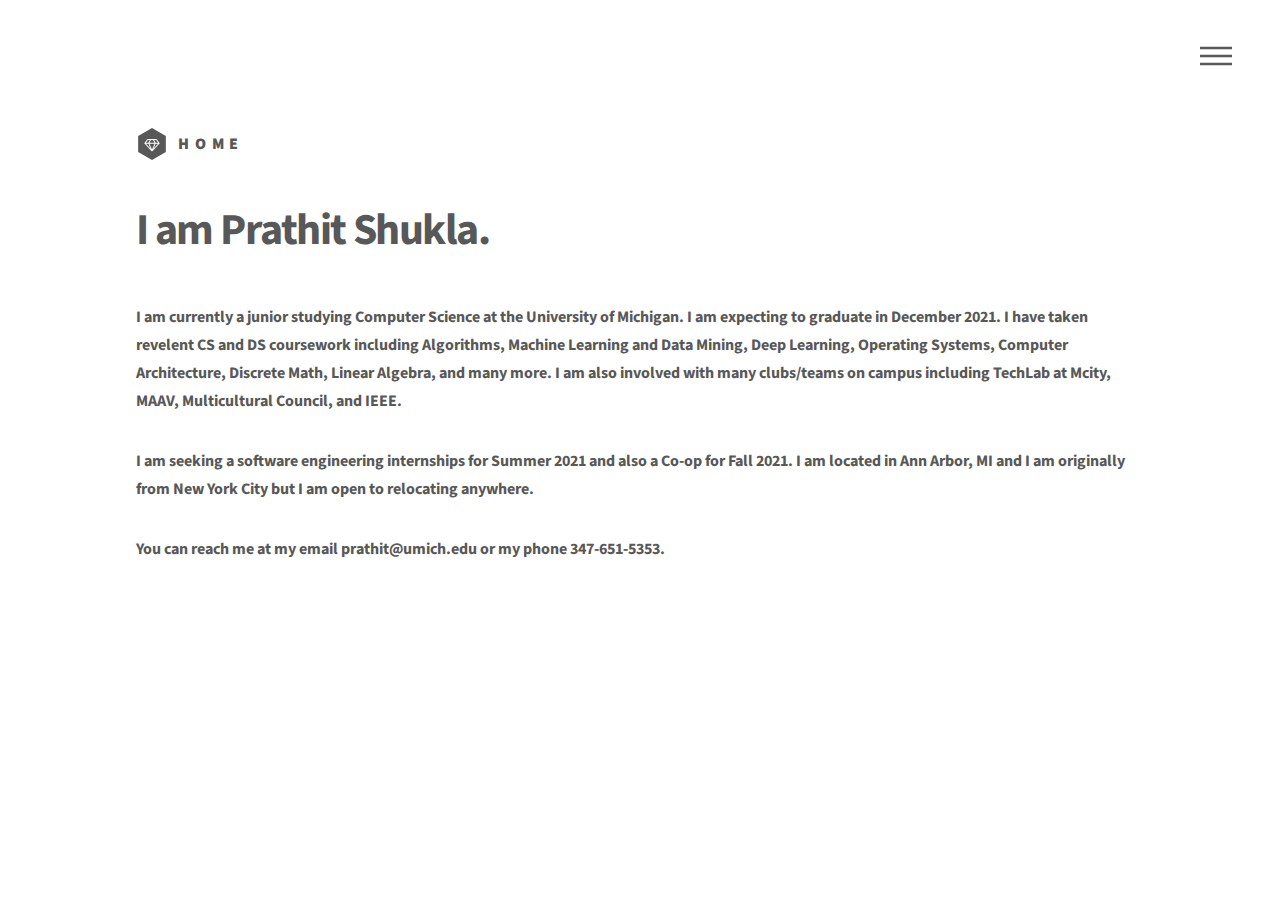
==== commit 7c37f31c: "updated website for 2021" ====
--- a/about.html
+++ b/about.html
@@ -49,8 +49,9 @@
 						<div class="inner">
 							<h1>I am Prathit Shukla.</h1>
 							
-							<p>I am currently a sophomore Computer Science student at the University of Michigan and I am expecting to graduate in May 2021. I have taken revelent CS and DS coursework including Algorithms I and II, Machine Learning and Data Mining, Computer Architecture, Discrete Math, Linear Algebra, and Calculus III. I am also involved with many clubs/teams on campus including MAAV, Multicultural Council, and IEEE. </p>
-							<p>I am seeking a software engineering internship for the summer of 2020. I am located in Ann Arbor, MI and I am from New York City but I am open to relocating anywhere. I am also a US citizen. </p>
+							<p>I am currently a junior studying Computer Science at the University of Michigan. I am expecting to graduate in December 2021. I have taken revelent CS and DS coursework including Algorithms, Machine Learning and Data Mining, Deep Learning, Operating Systems, Computer Architecture, Discrete Math, Linear Algebra, and many more. I am also involved with many clubs/teams on campus including TechLab at Mcity, MAAV, Multicultural Council, and IEEE. </p>
+							<p>I am seeking a software engineering internships for Summer 2021 and also a Co-op for Fall 2021. I am located in Ann Arbor, MI and I am originally from New York City but I am open to relocating anywhere.  </p>
+			
 							<p>You can reach me at my email prathit@umich.edu or my phone 347-651-5353. </p>
 						</div>
 					</div>
--- a/assets/css/main.css
+++ b/assets/css/main.css
@@ -39,7 +39,23 @@
 	border: 0;
 	font-size: 100%;
 	font: inherit;
-	vertical-align: baseline;}
+	vertical-align: baseline;
+	/*height: 100%;*/
+	}
+	.parallax {
+		/* The image used */
+		background-image: url("../../images/back1.png");
+	  
+		/* Full height */
+		height: 100%;
+	
+		/* Create the parallax scrolling effect */
+		background-attachment: fixed;
+		background-position: center;
+		background-repeat: no-repeat;
+		background-size: cover;
+	  }
+
 
 article, aside, details, figcaption, figure,
 footer, header, hgroup, menu, nav, section {
@@ -115,8 +131,21 @@
 	}
 
 	body {
-		background: #ffffff;
-	}
+		height: 100%;
+	}
+	.parallax {
+		/* The image used */
+		background-image: url("../../images/back1.png");
+	  
+		/* Full height */
+		height: 100%;
+	  
+		/* Create the parallax scrolling effect */
+		background-attachment: fixed;
+		background-position: center;
+		background-repeat: no-repeat;
+		background-size: cover;
+	  }
 
 		body.is-preload *, body.is-preload *:before, body.is-preload *:after {
 			-moz-animation: none !important;
@@ -180,6 +209,7 @@
 
 	p {
 		margin: 0 0 2em 0;
+		font-weight: bold;
 	}
 
 	h1 {
@@ -211,13 +241,19 @@
 
 		}
 
-	h2, h3, h4, h5, h6 {
+	h2, h3 {
 		font-weight: 900;
 		line-height: 1.5;
 		margin: 0 0 2em 0;
 		text-transform: uppercase;
 		letter-spacing: 0.35em;
 	}
+	h4, h5, h6 {
+		font-weight: 900;
+		line-height: 1.5;
+		margin: 0 0 2em 0;
+		letter-spacing: 0.35em;
+	}
 
 		h2 a, h3 a, h4 a, h5 a, h6 a {
 			color: inherit;
@@ -283,7 +319,7 @@
 	}
 
 	code {
-		background: rgba(144, 144, 144, 0.075);
+	/*	background: rgba(144, 144, 144, 0.075);*/
 		border-radius: 4px;
 		border: solid 1px #c9c9c9;
 		font-family: "Courier New", monospace;
@@ -2588,7 +2624,7 @@
 		-webkit-flex-wrap: wrap;
 		-ms-flex-wrap: wrap;
 		flex-wrap: wrap;
-		postiion: relative;
+		position: relative;
 		margin: -2.5em 0 0 -2.5em;
 	}
 
@@ -2634,7 +2670,7 @@
 					height: 100%;
 					opacity: 1.0;
 					z-index: 1;
-					opacity: 0.8;
+					opacity: 0.9;
 				}
 
 				.tiles article > .image:after {
